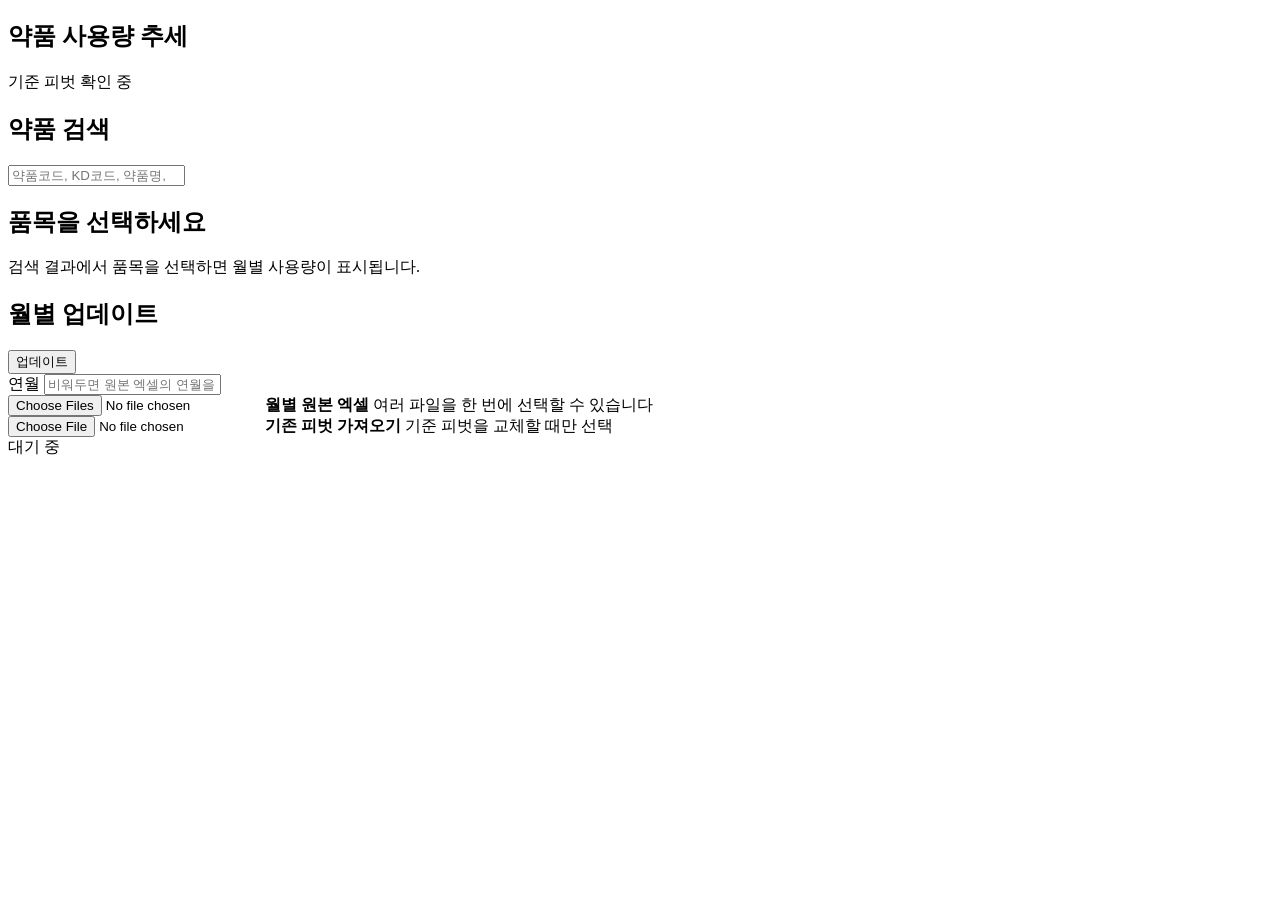
==== static/index.html @ d95d295f "Add files via upload" ====
<!doctype html>
<html lang="ko">
  <head>
    <meta charset="utf-8" />
    <meta name="viewport" content="width=device-width, initial-scale=1" />
    <title>약품 사용량 추세</title>
    <link rel="stylesheet" href="/style.css" />
  </head>
  <body>
    <main class="app-shell">
      <section class="workspace">
        <header class="topbar">
          <div>
            <h1>약품 사용량 추세</h1>
            <p id="masterStatus">기준 피벗 확인 중</p>
          </div>
          <a id="masterDownload" class="button secondary" href="/download-master" hidden>기준 피벗 다운로드</a>
        </header>

        <section class="analysis-grid">
          <div class="tool-panel search-panel">
            <div class="panel-header">
              <h2>약품 검색</h2>
            </div>
            <label class="search-box">
              <input id="searchInput" type="search" placeholder="약품코드, KD코드, 약품명, 성분명" autocomplete="off" />
            </label>
            <div id="searchResults" class="result-list"></div>
          </div>

          <div class="tool-panel chart-panel">
            <div class="chart-heading">
              <div>
                <h2 id="chartTitle">품목을 선택하세요</h2>
                <p id="chartMeta"></p>
              </div>
            </div>
            <div id="chartMount" class="chart-mount">
              <div class="empty-state">검색 결과에서 품목을 선택하면 월별 사용량이 표시됩니다.</div>
            </div>
          </div>
        </section>

        <section class="tool-panel update-panel">
          <div class="panel-header">
            <h2>월별 업데이트</h2>
            <button id="processButton" type="button">업데이트</button>
          </div>

          <div class="panel-grid">
            <label class="field">
              <span>연월</span>
              <input id="monthInput" type="text" placeholder="비워두면 원본 엑셀의 연월을 자동 인식합니다" />
            </label>

            <div class="dropzone" data-target="source">
              <input id="sourceFile" type="file" accept=".xlsx,.xlsm,.xltx,.xltm" multiple />
              <strong>월별 원본 엑셀</strong>
              <span id="sourceName">여러 파일을 한 번에 선택할 수 있습니다</span>
            </div>

            <div class="dropzone optional" data-target="pivot">
              <input id="pivotFile" type="file" accept=".xlsx,.xlsm,.xltx,.xltm" />
              <strong>기존 피벗 가져오기</strong>
              <span id="pivotName">기준 피벗을 교체할 때만 선택</span>
            </div>
          </div>

          <section class="status-panel" aria-live="polite">
            <div id="statusText">대기 중</div>
            <dl id="stats"></dl>
            <a id="downloadLink" class="button" hidden>업데이트 결과 다운로드</a>
          </section>
        </section>
      </section>
    </main>
    <script src="/app.js"></script>
  </body>
</html>
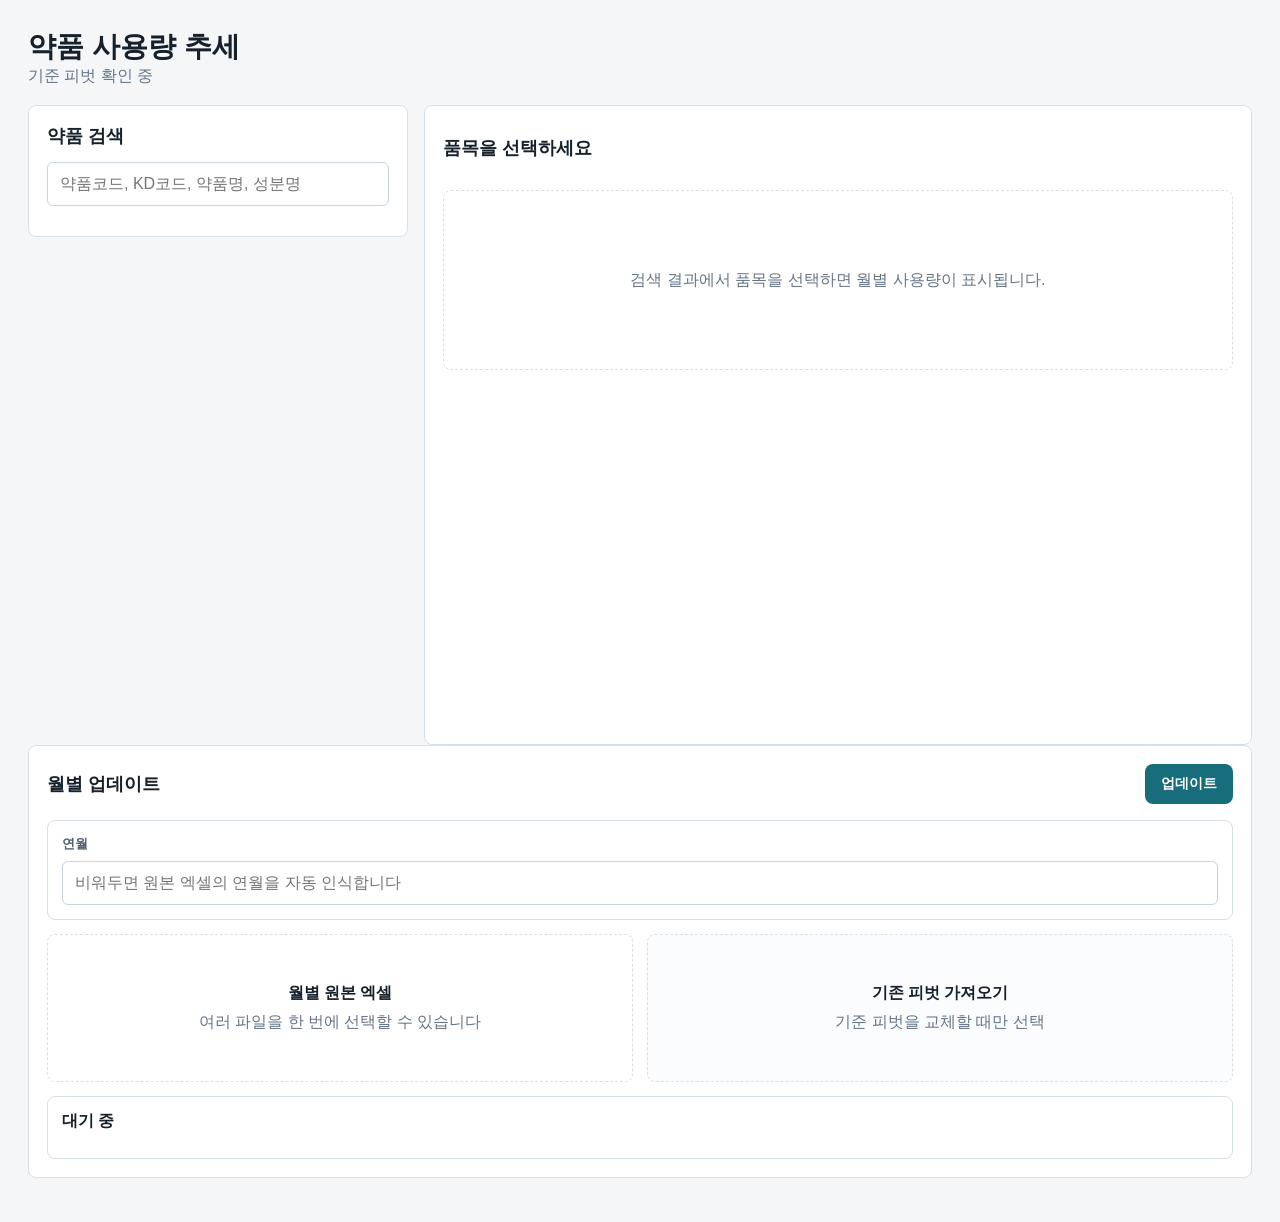
==== commit fec23e0e: "Add files via upload" ====
--- a/static/index.html
+++ b/static/index.html
@@ -4,7 +4,7 @@
     <meta charset="utf-8" />
     <meta name="viewport" content="width=device-width, initial-scale=1" />
     <title>약품 사용량 추세</title>
-    <link rel="stylesheet" href="/style.css" />
+    <link rel="stylesheet" href="style.css" />
   </head>
   <body>
     <main class="app-shell">
@@ -74,6 +74,6 @@
         </section>
       </section>
     </main>
-    <script src="/app.js"></script>
+    <script src="app.js"></script>
   </body>
 </html>
--- a/static/style.css
+++ b/static/style.css
@@ -0,0 +1,550 @@
+:root {
+  color-scheme: light;
+  font-family: -apple-system, BlinkMacSystemFont, "Segoe UI", sans-serif;
+  background: #f4f6f8;
+  color: #17212b;
+}
+
+* {
+  box-sizing: border-box;
+}
+
+body {
+  margin: 0;
+}
+
+.app-shell {
+  min-height: 100vh;
+  padding: 28px;
+}
+
+.workspace {
+  max-width: 1280px;
+  margin: 0 auto;
+}
+
+.topbar,
+.panel-header,
+.chart-heading {
+  display: flex;
+  align-items: center;
+  justify-content: space-between;
+  gap: 18px;
+}
+
+.topbar {
+  margin-bottom: 18px;
+}
+
+h1,
+h2,
+p {
+  margin: 0;
+  letter-spacing: 0;
+}
+
+h1 {
+  font-size: 28px;
+}
+
+h2 {
+  font-size: 18px;
+}
+
+p,
+.result-meta,
+.dropzone span,
+dt {
+  color: #657586;
+}
+
+button,
+.button {
+  border: 0;
+  border-radius: 8px;
+  padding: 11px 16px;
+  background: #176d7c;
+  color: #fff;
+  font-size: 14px;
+  font-weight: 800;
+  text-decoration: none;
+  cursor: pointer;
+}
+
+button:disabled {
+  cursor: wait;
+  opacity: 0.7;
+}
+
+.button.secondary {
+  background: #394957;
+  white-space: nowrap;
+}
+
+.tool-panel,
+.status-panel {
+  border: 1px solid #d8e0e7;
+  border-radius: 8px;
+  background: #fff;
+}
+
+.tool-panel {
+  padding: 18px;
+  margin-bottom: 16px;
+}
+
+.panel-grid {
+  display: grid;
+  grid-template-columns: repeat(2, minmax(0, 1fr));
+  gap: 14px;
+  margin-top: 16px;
+}
+
+.field,
+.dropzone {
+  border: 1px solid #d8e0e7;
+  border-radius: 8px;
+  background: #fff;
+}
+
+.field {
+  grid-column: 1 / -1;
+  display: grid;
+  gap: 8px;
+  padding: 14px;
+}
+
+.field span {
+  color: #526170;
+  font-size: 13px;
+  font-weight: 800;
+}
+
+input[type="text"],
+input[type="search"] {
+  width: 100%;
+  border: 1px solid #c9d4df;
+  border-radius: 6px;
+  padding: 12px;
+  font-size: 16px;
+}
+
+.dropzone {
+  min-height: 148px;
+  display: grid;
+  place-items: center;
+  align-content: center;
+  gap: 8px;
+  padding: 22px;
+  border-style: dashed;
+  text-align: center;
+  cursor: pointer;
+}
+
+.dropzone input {
+  display: none;
+}
+
+.dropzone strong {
+  font-size: 16px;
+}
+
+.dropzone span {
+  overflow-wrap: anywhere;
+}
+
+.dropzone.dragging {
+  border-color: #176d7c;
+  background: #eef8fb;
+}
+
+.dropzone.optional {
+  background: #fbfcfd;
+}
+
+.status-panel {
+  margin-top: 14px;
+  padding: 14px;
+}
+
+#statusText {
+  font-weight: 800;
+  margin-bottom: 12px;
+}
+
+dl {
+  display: grid;
+  grid-template-columns: repeat(7, minmax(0, 1fr));
+  gap: 10px;
+  margin: 0 0 14px;
+}
+
+dl:empty {
+  display: none;
+}
+
+dl div {
+  border: 1px solid #e1e8ee;
+  border-radius: 8px;
+  padding: 10px;
+  min-width: 0;
+}
+
+dt {
+  font-size: 12px;
+  font-weight: 800;
+}
+
+dd {
+  margin: 5px 0 0;
+  font-size: 18px;
+  font-weight: 900;
+  overflow-wrap: anywhere;
+}
+
+.analysis-grid {
+  display: grid;
+  grid-template-columns: 380px minmax(0, 1fr);
+  gap: 16px;
+  align-items: start;
+}
+
+.search-panel,
+.chart-panel {
+  margin-bottom: 0;
+}
+
+.search-box {
+  display: block;
+  margin-top: 14px;
+}
+
+.result-list {
+  display: grid;
+  gap: 8px;
+  max-height: 560px;
+  overflow: auto;
+  margin-top: 12px;
+}
+
+.result-item {
+  width: 100%;
+  display: grid;
+  gap: 5px;
+  border: 1px solid #dce4eb;
+  border-radius: 8px;
+  padding: 12px;
+  background: #fff;
+  color: #17212b;
+  text-align: left;
+}
+
+.result-item:hover,
+.result-item.selected {
+  border-color: #176d7c;
+  background: #eef8fb;
+}
+
+.result-name {
+  font-weight: 900;
+  line-height: 1.35;
+}
+
+.result-meta {
+  font-size: 12px;
+}
+
+.chart-panel {
+  min-height: 640px;
+}
+
+.chart-heading {
+  min-height: 54px;
+}
+
+#chartTitle {
+  line-height: 1.35;
+}
+
+#chartMeta {
+  margin-top: 5px;
+}
+
+.chart-mount {
+  min-height: 520px;
+  margin-top: 12px;
+  overflow: visible;
+}
+
+.chart-scroll {
+  width: 100%;
+  overflow-x: auto;
+  overflow-y: hidden;
+  padding-bottom: 8px;
+}
+
+.empty-state {
+  display: grid;
+  min-height: 180px;
+  place-items: center;
+  border: 1px dashed #d8e0e7;
+  border-radius: 8px;
+  color: #657586;
+  text-align: center;
+  padding: 18px;
+}
+
+.trend-chart {
+  min-width: 820px;
+  height: auto;
+  display: block;
+}
+
+.grid-line {
+  stroke: #e8eef3;
+  stroke-width: 1;
+}
+
+.axis-line {
+  stroke: #8998a6;
+  stroke-width: 1.4;
+}
+
+.axis-label,
+.axis-title,
+.month-label,
+.value-label,
+.change-label {
+  font-family: -apple-system, BlinkMacSystemFont, "Segoe UI", sans-serif;
+}
+
+.axis-label,
+.month-label {
+  fill: #657586;
+  font-size: 12px;
+}
+
+.axis-title {
+  fill: #394957;
+  font-size: 13px;
+  font-weight: 800;
+}
+
+.trend-line {
+  fill: none;
+  stroke: #176d7c;
+  stroke-width: 3;
+  stroke-linejoin: round;
+  stroke-linecap: round;
+}
+
+.animated-line {
+  stroke-dasharray: 1;
+  stroke-dashoffset: 1;
+  animation: draw-line 420ms ease-out forwards;
+}
+
+.component-line {
+  fill: none;
+  stroke-width: 2;
+  stroke-linejoin: round;
+  stroke-linecap: round;
+  opacity: 0.52;
+}
+
+.legend-total-line {
+  stroke: #176d7c;
+  stroke-width: 3;
+  stroke-linecap: round;
+}
+
+.legend-label {
+  fill: #394957;
+  font-size: 12px;
+  font-weight: 800;
+}
+
+.forecast-line {
+  stroke-width: 2;
+  stroke-dasharray: 8 6;
+  animation-delay: 260ms;
+}
+
+.data-dot {
+  fill: #fff;
+  stroke: #176d7c;
+  stroke-width: 3;
+  opacity: 0;
+  transform-box: fill-box;
+  transform-origin: center;
+  animation: pop-point 180ms ease-out forwards;
+  animation-delay: 150ms;
+}
+
+.forecast-dot {
+  fill: #fff7ed;
+  stroke-width: 3;
+  opacity: 0;
+  transform-box: fill-box;
+  transform-origin: center;
+  animation: pop-point 180ms ease-out forwards;
+  animation-delay: 380ms;
+}
+
+.value-label {
+  fill: #17212b;
+  font-size: 12px;
+  font-weight: 800;
+  opacity: 0;
+  animation: fade-up 180ms ease-out forwards;
+  animation-delay: 150ms;
+}
+
+.forecast-label,
+.model-label,
+.model-sub-label {
+  fill: #7c3f18;
+  font-size: 12px;
+  font-weight: 900;
+  opacity: 0;
+  animation: fade-up 180ms ease-out forwards;
+  animation-delay: 380ms;
+}
+
+.model-sub-label {
+  fill: #8b6a52;
+  font-size: 11px;
+}
+
+.forecast-month {
+  fill: #7c3f18;
+  font-weight: 900;
+}
+
+.forecast-summary {
+  display: grid;
+  grid-template-columns: repeat(4, minmax(0, 1fr));
+  gap: 10px;
+  margin-top: 12px;
+}
+
+.forecast-card {
+  display: grid;
+  grid-template-columns: auto minmax(0, 1fr);
+  gap: 4px 8px;
+  align-items: center;
+  border: 1px solid #dce4eb;
+  border-radius: 8px;
+  padding: 10px 12px;
+  background: #fbfcfd;
+}
+
+.forecast-swatch {
+  width: 10px;
+  height: 10px;
+  border-radius: 999px;
+}
+
+.forecast-card-label {
+  color: #657586;
+  font-size: 12px;
+  font-weight: 800;
+}
+
+.forecast-card strong {
+  grid-column: 2;
+  color: #17212b;
+  font-size: 16px;
+}
+
+.change-label {
+  font-size: 12px;
+  font-weight: 900;
+  opacity: 0;
+  animation: fade-up 180ms ease-out forwards;
+  animation-delay: 150ms;
+}
+
+.change-label.increase {
+  fill: #c9342c;
+}
+
+.change-label.decrease {
+  fill: #1e62b7;
+}
+
+.change-label.flat {
+  fill: #657586;
+}
+
+@keyframes draw-line {
+  to {
+    stroke-dashoffset: 0;
+  }
+}
+
+@keyframes pop-point {
+  from {
+    opacity: 0;
+    transform: scale(0.72);
+  }
+  to {
+    opacity: 1;
+    transform: scale(1);
+  }
+}
+
+@keyframes fade-up {
+  from {
+    opacity: 0;
+    transform: translateY(4px);
+  }
+  to {
+    opacity: 1;
+    transform: translateY(0);
+  }
+}
+
+@media (prefers-reduced-motion: reduce) {
+  .animated-line,
+  .data-dot,
+  .forecast-dot,
+  .value-label,
+  .forecast-label,
+  .change-label {
+    animation: none;
+    opacity: 1;
+    stroke-dashoffset: 0;
+  }
+}
+
+@media (max-width: 920px) {
+  .app-shell {
+    padding: 16px;
+  }
+
+  .topbar,
+  .panel-header {
+    align-items: stretch;
+    display: grid;
+  }
+
+  .panel-grid,
+  .analysis-grid {
+    grid-template-columns: 1fr;
+  }
+
+  .forecast-summary {
+    grid-template-columns: repeat(2, minmax(0, 1fr));
+  }
+
+  dl {
+    grid-template-columns: repeat(2, minmax(0, 1fr));
+  }
+
+  button,
+  .button {
+    width: 100%;
+    text-align: center;
+  }
+}
